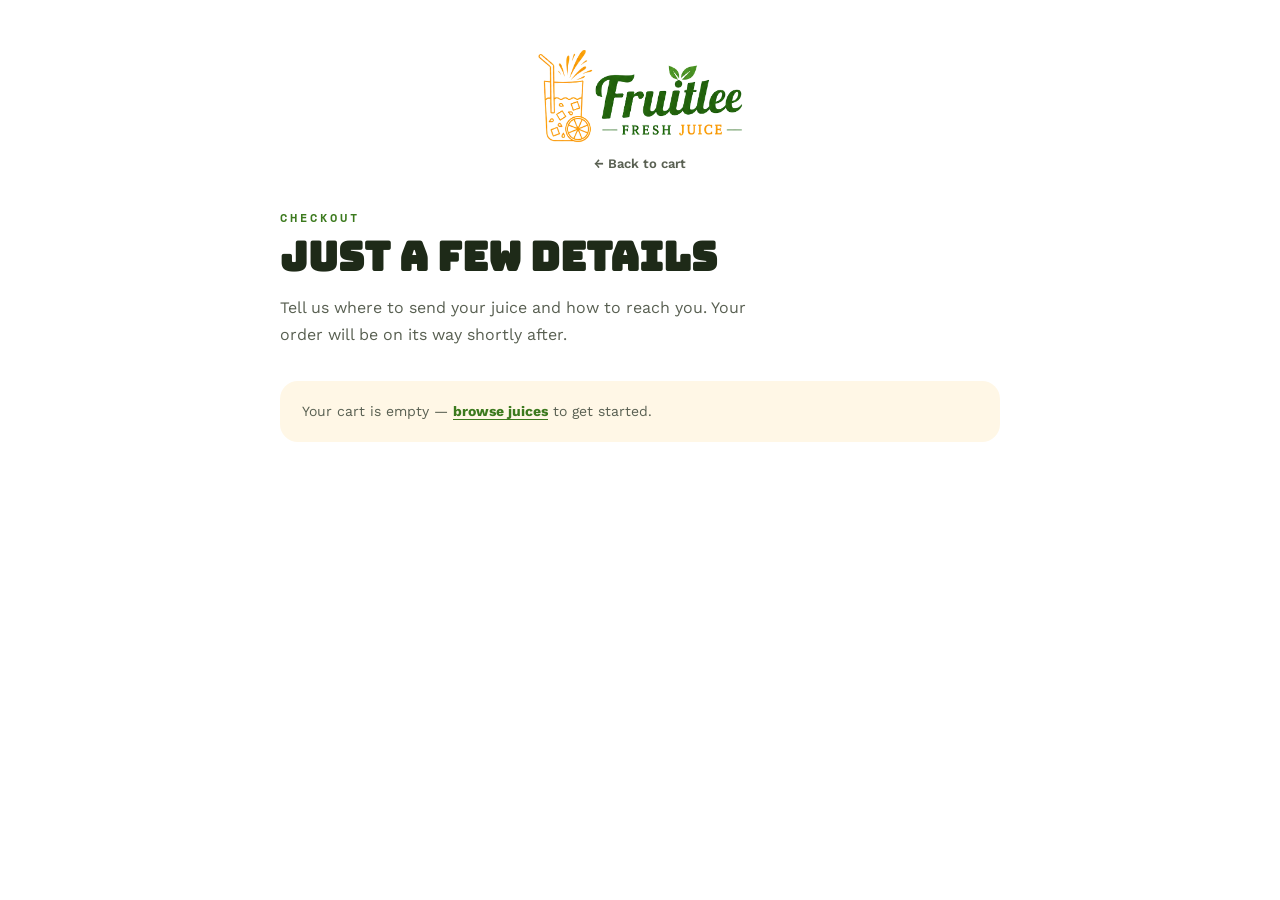
==== checkout.html @ f7d44819 "Additional Pages" ====
<!doctype html>
<html lang="en">
  <head>
    <meta charset="UTF-8" />
    <meta name="viewport" content="width=device-width, initial-scale=1.0" />
    <title>Checkout — Fruitlee Beverages LTD</title>
    <link rel="preconnect" href="https://fonts.googleapis.com" />
    <link rel="preconnect" href="https://fonts.gstatic.com" crossorigin />
    <link
      href="https://fonts.googleapis.com/css2?family=Bungee&family=Space+Mono:wght@400;700&family=Work+Sans:wght@400;500;600;700;800&display=swap"
      rel="stylesheet"
    />
    <link rel="stylesheet" href="css/styles.css" />
  </head>

  <body>
    <div class="checkpoint-topbar">
      <a href="index.html" aria-label="Fruitlee home">
        <img class="checkpoint-logo" src="IMAGES/fruitlee-logo.png" alt="Fruitlee" />
      </a>
      <a href="checkpoint.html" class="checkpoint-back-link">← Back to cart</a>
    </div>

    <main>
      <div class="checkpoint-wrap">
        <p class="eyebrow" style="color: var(--leaf)">Checkout</p>
        <h1>Just a few details</h1>
        <p class="checkpoint-note">
          Tell us where to send your juice and how to reach you. Your order
          will be on its way shortly after.
        </p>

        <div id="orderSummary" class="order-summary"></div>

        <form id="checkoutForm" class="checkout-form" novalidate>
          <div class="form-section">
            <h2 class="form-section-title">Your details</h2>

            <label class="form-field">
              <span>Full name</span>
              <input type="text" name="name" autocomplete="name" required />
            </label>

            <div class="form-row">
              <label class="form-field">
                <span>Phone number</span>
                <input type="tel" name="phone" autocomplete="tel" required />
              </label>
              <label class="form-field">
                <span>Email address</span>
                <input type="email" name="email" autocomplete="email" required />
              </label>
            </div>
          </div>

          <div class="form-section">
            <h2 class="form-section-title">Delivery details</h2>

            <label class="form-field">
              <span>Delivery address (Accra or Tema)</span>
              <input type="text" name="address" autocomplete="street-address" required />
            </label>

            <label class="form-field">
              <span>Landmark <em>(helps the driver find you)</em></span>
              <input type="text" name="landmark" placeholder="e.g. opposite Shell filling station" />
            </label>

            <label class="form-field">
              <span>Notes <em>(optional)</em></span>
              <textarea name="notes" rows="3" placeholder="e.g. call before arriving"></textarea>
            </label>
          </div>

          <div class="notice-card notice-delivery">
            <span class="notice-icon">🛵</span>
            <p>
              Your order will be delivered within <strong>5 hours</strong> of
              placing it. Delivery is handled through <strong>Yango</strong>,
              booked on your behalf — you'll be contacted with the driver's
              details.
            </p>
          </div>

          <div class="notice-card notice-payment">
            <span class="notice-icon">💵</span>
            <p>
              Payment is made <strong>on delivery</strong>, in two separate
              parts: the juice cost is paid to <strong>Fruitlee</strong>, and
              the delivery fee is paid directly to the <strong>Yango
              driver</strong>. Both can be paid by cash or Mobile Money.
            </p>
          </div>

          <p id="formError" class="form-error" role="alert" style="display: none">
            Please fill in all required fields before placing your order.
          </p>

          <button type="submit" class="btn checkout-submit-btn">Place Order</button>
        </form>
      </div>
    </main>

    <script>
      (() => {
        const CART_KEY = "fruitleeCart";
        const ORDERS_KEY = "fruitleeOrders";

        const readCart = () => {
          try {
            return JSON.parse(localStorage.getItem(CART_KEY)) || [];
          } catch {
            return [];
          }
        };

        const cart = readCart();
        const summaryEl = document.getElementById("orderSummary");

        if (cart.length === 0) {
          summaryEl.innerHTML = `
            <div class="order-summary-empty">
              Your cart is empty — <a href="index.html#juices">browse juices</a> to get started.
            </div>
          `;
          document.getElementById("checkoutForm").style.display = "none";
        } else {
          let subtotal = 0;
          const rows = cart
            .map((item) => {
              subtotal += item.price * item.qty;
              return `
                <div class="order-summary-row">
                  <span>${item.qty}× ${item.product} <em>(${item.size})</em></span>
                  <span>GH₵${item.price * item.qty}</span>
                </div>
              `;
            })
            .join("");

          summaryEl.innerHTML = `
            ${rows}
            <div class="order-summary-row order-summary-total">
              <span>Subtotal</span>
              <span>GH₵${subtotal}</span>
            </div>
            <a href="checkpoint.html" class="order-summary-edit">Edit cart</a>
          `;
        }

        const form = document.getElementById("checkoutForm");
        const formError = document.getElementById("formError");

        form?.addEventListener("submit", (event) => {
          event.preventDefault();

          const requiredFields = form.querySelectorAll("[required]");
          let allValid = true;

          requiredFields.forEach((field) => {
            if (!field.value.trim()) {
              allValid = false;
              field.classList.add("field-invalid");
            } else {
              field.classList.remove("field-invalid");
            }
          });

          if (!allValid) {
            formError.style.display = "block";
            return;
          }

          formError.style.display = "none";

          const formData = new FormData(form);
          const order = {
            id: Date.now(),
            createdAt: new Date().toISOString(),
            status: "pending",
            customer: {
              name: formData.get("name"),
              phone: formData.get("phone"),
              email: formData.get("email"),
            },
            delivery: {
              address: formData.get("address"),
              landmark: formData.get("landmark"),
              notes: formData.get("notes"),
            },
            items: cart,
            subtotal: cart.reduce((sum, item) => sum + item.price * item.qty, 0),
          };

          let orders = [];
          try {
            orders = JSON.parse(localStorage.getItem(ORDERS_KEY)) || [];
          } catch {
            orders = [];
          }
          orders.push(order);
          localStorage.setItem(ORDERS_KEY, JSON.stringify(orders));
          localStorage.setItem("fruitleeLastOrder", JSON.stringify(order));
          localStorage.removeItem(CART_KEY);

          window.location.href = "confirmation.html";
        });

        form?.querySelectorAll("[required]").forEach((field) => {
          field.addEventListener("input", () => {
            if (field.value.trim()) {
              field.classList.remove("field-invalid");
            }
          });
        });
      })();
    </script>
  </body>
</html>
---- css/styles.css ----
:root {
  --paper: #fff7e6;
  --ink: #1e2a18;
  --mango: #ff9e1b;
  --pineapple: #ffd23f;
  --watermelon: #ef4c48;
  --leaf: #3c7a1e;
  --cream: #fffdf7;
  --muted: #596052;
  --border: rgba(30, 42, 24, 0.1);
  --shadow: 0 18px 50px rgba(30, 42, 24, 0.1);
  --radius: 28px;
  --content-width: 1120px;
}

* {
  box-sizing: border-box;
  margin: 0;
  padding: 0;
}

html {
  scroll-behavior: smooth;
  scroll-padding-top: 90px;
}

body {
  min-width: 320px;
  font-family: "Work Sans", sans-serif;
  background: #fff;
  color: var(--ink);
  line-height: 1.5;
}

body,
button {
  -webkit-font-smoothing: antialiased;
}

img {
  max-width: 100%;
}

a {
  color: inherit;
  text-decoration: none;
}

button {
  font: inherit;
}

:focus-visible {
  outline: 3px solid var(--mango);
  outline-offset: 4px;
}

/* ---------- Header ---------- */

.site-header {
  position: sticky;
  top: 0;
  z-index: 50;
  background: rgba(255, 255, 255, 0.72);
  backdrop-filter: blur(20px) saturate(180%);
  -webkit-backdrop-filter: blur(20px) saturate(180%);
  border-bottom: 1px solid var(--border);
  box-shadow: 0 1px 20px rgba(30, 42, 24, 0.05);
  transition:
    background 0.3s ease,
    box-shadow 0.3s ease,
    opacity 0.25s ease;
}

.site-header.scrolled {
  background: rgba(255, 255, 255, 0.9);
  box-shadow: 0 6px 30px rgba(30, 42, 24, 0.1);
}

.nav {
  position: relative;
  display: flex;
  align-items: center;
  justify-content: space-between;
  width: min(100%, var(--content-width));
  min-height: 84px;
  margin: 0 auto;
  padding: 10px 24px;
}

.logo {
  display: flex;
  align-items: center;
  flex-shrink: 0;
}

.logo-img {
  display: block;
  width: auto;
  height: clamp(52px, 9vw, 80px);
}

.nav-links {
  display: flex;
  align-items: center;
  gap: 34px;
  font-size: 15px;
  font-weight: 600;
}

.nav-links a {
  position: relative;
  padding: 8px 0;
}

.nav-links a::after {
  content: "";
  position: absolute;
  right: 0;
  bottom: 2px;
  left: 0;
  width: 0;
  height: 3px;
  margin: auto;
  background: var(--mango);
  border-radius: 99px;
  transition: width 0.2s ease;
}

.nav-links a:hover::after,
.nav-links a.current::after {
  width: 100%;
}

.nav-links a.current::after {
  background: var(--leaf);
}

.nav-right {
  display: flex;
  align-items: center;
  gap: 16px;
}

/* ---------- Buttons ---------- */

.btn {
  display: inline-flex;
  align-items: center;
  justify-content: center;
  min-height: 46px;
  padding: 12px 24px;
  border: 0;
  border-radius: 999px;
  background: linear-gradient(135deg, var(--mango), var(--watermelon));
  color: #fff;
  font-family: "Space Mono", monospace;
  font-size: 12px;
  font-weight: 700;
  letter-spacing: 0.8px;
  text-transform: uppercase;
  box-shadow:
    0 5px 16px rgba(239, 76, 72, 0.28),
    inset 0 1px 0 rgba(255, 255, 255, 0.35);
  cursor: pointer;
  transition:
    transform 0.18s ease,
    box-shadow 0.18s ease,
    filter 0.18s ease;
}

.btn:hover {
  transform: translateY(-2px);
  box-shadow:
    0 9px 24px rgba(239, 76, 72, 0.35),
    inset 0 1px 0 rgba(255, 255, 255, 0.4);
  filter: brightness(1.04);
}

.btn:active {
  transform: translateY(0);
}

.btn:disabled {
  cursor: default;
  opacity: 0.75;
  transform: none;
}

/* ---------- Hamburger ---------- */

.hamburger {
  display: none;
  width: 42px;
  height: 42px;
  align-items: center;
  justify-content: center;
  flex-direction: column;
  gap: 5px;
  padding: 6px;
  border: 0;
  background: transparent;
  cursor: pointer;
}

.hamburger span {
  width: 25px;
  height: 3px;
  background: var(--ink);
  border-radius: 99px;
  transition:
    transform 0.25s ease,
    opacity 0.25s ease;
}

.hamburger.open span:nth-child(1) {
  transform: translateY(8px) rotate(45deg);
}

.hamburger.open span:nth-child(2) {
  opacity: 0;
}

.hamburger.open span:nth-child(3) {
  transform: translateY(-8px) rotate(-45deg);
}

/* ---------- Hero ---------- */

.hero {
  position: relative;
  min-height: 82vh;
  display: grid;
  place-items: center;
  overflow: hidden;
  text-align: center;

  background:
    linear-gradient(
      180deg,
      rgba(15, 20, 12, 0.25) 0%,
      rgba(15, 20, 12, 0.3) 45%,
      rgba(15, 20, 12, 0.32) 68%,
      rgba(15, 20, 12, 0.1) 100%
    ),
    url("../IMAGES/Hero-Header-Wall.jpg") center center / cover no-repeat;
}

.hero-inner {
  position: relative;
  z-index: 2;

  width: min(720px, 100%);
  padding: 120px 24px 90px;

  color: #fff;

  opacity: 1;
  transform: translateY(0);
}

.hero::after {
  content: "";
  position: absolute;
  inset: auto 0 0;
  height: 110px;
  background: linear-gradient(
    to bottom,
    transparent 0%,
    transparent 55%,
    #fff 100%
  );
  pointer-events: none;
}

.eyebrow {
  font-family: "Space Mono", monospace;
  font-size: 12px;
  font-weight: 700;
  letter-spacing: 3px;
  line-height: 1.4;
  text-transform: uppercase;
}

.hero .eyebrow {
  color: var(--pineapple);
  opacity: 0.95;
}

.hero h1 {
  margin-top: 16px;
  font-family: "Bungee", sans-serif;
  font-size: clamp(32px, 5vw, 52px);
  line-height: 1.15;
  text-wrap: balance;
}

.hero p:not(.eyebrow) {
  max-width: 660px;
  margin: 20px auto 0;
  font-size: 17px;
  line-height: 1.7;
  opacity: 0.94;
}

/* ---------- Products ---------- */

.products {
  overflow: hidden;
}

.product-section {
  display: grid;
  grid-template-columns: minmax(0, 1fr) minmax(0, 0.95fr);
  align-items: center;
  gap: clamp(48px, 7vw, 88px);
  width: min(calc(100% - 48px), var(--content-width));
  margin: 120px auto;
}

.product-section--reverse .image-container {
  order: 2;
}

.product-section--reverse .feature-text {
  order: 1;
}

.image-container {
  position: relative;
  width: 100%;
  aspect-ratio: 4 / 5;
  overflow: hidden;
  border-radius: var(--radius);
  background: var(--paper);
  box-shadow: var(--shadow);
}

.image-container img {
  display: block;
  width: 100%;
  height: 100%;
  object-fit: cover;
  object-position: center;
  transition: transform 0.5s ease;
}

.image-container:hover img {
  transform: scale(1.025);
}

.badge-coldpressed {
  position: absolute;
  top: 18px;
  right: 18px;
  z-index: 1;
  padding: 8px 14px;
  border: 1px solid rgba(255, 255, 255, 0.5);
  border-radius: 999px;
  background: rgba(255, 255, 255, 0.88);
  color: var(--ink);
  font-size: 11px;
  font-weight: 800;
  letter-spacing: 0.8px;
  box-shadow: 0 4px 14px rgba(0, 0, 0, 0.1);
}

.feature-text {
  width: min(100%, 500px);
}

.feature-text .eyebrow {
  margin-bottom: 10px;
  color: var(--leaf);
}

.feature-text h2 {
  font-family: "Bungee", sans-serif;
  font-size: clamp(30px, 4vw, 46px);
  line-height: 1.12;
  text-wrap: balance;
}

.feature-text .desc {
  max-width: 500px;
  margin-top: 20px;
  color: var(--muted);
  font-size: 16px;
  line-height: 1.75;
}

.feature-list {
  display: grid;
  gap: 10px;
  margin-top: 24px;
  list-style: none;
}

.feature-list li {
  position: relative;
  padding-left: 28px;
  font-size: 15px;
  font-weight: 500;
}

.feature-list li::before {
  content: "✓";
  position: absolute;
  top: 0;
  left: 0;
  color: var(--leaf);
  font-weight: 800;
}

.variant-selector {
  display: flex;
  gap: 10px;
  margin-top: 26px;
}

.size-btn {
  min-width: 82px;
  padding: 9px 16px;
  border: 2px solid #ddd;
  border-radius: 10px;
  background: #fff;
  color: var(--ink);
  font-weight: 700;
  cursor: pointer;
  transition:
    border-color 0.2s ease,
    color 0.2s ease,
    background 0.2s ease,
    transform 0.2s ease;
}

.size-btn:hover {
  transform: translateY(-1px);
  border-color: var(--mango);
}

.size-btn.active {
  border-color: var(--mango);
  background: #fff8ed;
  color: #d86f00;
}

.feature-price-row {
  display: flex;
  align-items: center;
  gap: 22px;
  margin-top: 28px;
}

.feature-price {
  font-family: "Space Mono", monospace;
  font-size: 25px;
  font-weight: 700;
  white-space: nowrap;
}

.feature-price span {
  margin-left: 3px;
  color: var(--muted);
  font-size: 12px;
  font-weight: 400;
}

/* ---------- Secondary sections ---------- */

.simple-section {
  width: min(calc(100% - 48px), 760px);
  margin: 150px auto;
  padding: 70px 40px;
  border-radius: var(--radius);
  background: var(--paper);
  text-align: center;
}

.simple-section h2 {
  margin-top: 12px;
  font-family: "Bungee", sans-serif;
  font-size: clamp(28px, 4vw, 40px);
  line-height: 1.15;
}

.simple-section p:not(.eyebrow) {
  max-width: 600px;
  margin: 16px auto 0;
  color: var(--muted);
  line-height: 1.7;
}

.simple-section .btn {
  margin-top: 24px;
}

.contact-actions {
  display: flex;
  flex-wrap: wrap;
  justify-content: center;
  gap: 16px;
  margin-top: 24px;
}

.contact-actions .btn {
  margin-top: 0;
}

.btn-whatsapp {
  background: linear-gradient(135deg, var(--leaf), #2a5a12);
  box-shadow:
    0 5px 16px rgba(60, 122, 30, 0.28),
    inset 0 1px 0 rgba(255, 255, 255, 0.35);
}

.btn-whatsapp:hover {
  box-shadow:
    0 9px 24px rgba(60, 122, 30, 0.35),
    inset 0 1px 0 rgba(255, 255, 255, 0.4);
}

/* ---------- Call Us popup ---------- */

.call-modal-overlay {
  position: fixed;
  inset: 0;
  z-index: 200;
  display: none;
  align-items: center;
  justify-content: center;
  padding: 24px;
  background: rgba(30, 42, 24, 0.55);
}

.call-modal-overlay.open {
  display: flex;
}

.call-modal {
  position: relative;
  width: min(100%, 380px);
  padding: 40px 32px 32px;
  border-radius: 24px;
  background: var(--cream);
  text-align: center;
  box-shadow: var(--shadow);
}

.call-modal-close {
  position: absolute;
  top: 14px;
  right: 14px;
  width: 32px;
  height: 32px;
  border: 0;
  border-radius: 999px;
  background: var(--paper);
  color: var(--ink);
  font-size: 18px;
  line-height: 1;
  cursor: pointer;
}

.call-modal-icon {
  display: inline-flex;
  align-items: center;
  justify-content: center;
  width: 56px;
  height: 56px;
  margin-bottom: 14px;
  border-radius: 999px;
  background: var(--paper);
  font-size: 24px;
}

.call-modal h3 {
  font-family: "Bungee", sans-serif;
  font-size: 20px;
}

.call-modal-number {
  margin-top: 14px;
  font-family: "Space Mono", monospace;
  font-size: 22px;
  font-weight: 700;
  letter-spacing: 0.5px;
}

.call-modal-actions {
  display: flex;
  flex-wrap: wrap;
  justify-content: center;
  gap: 12px;
  margin-top: 24px;
}

.btn-secondary {
  display: inline-flex;
  align-items: center;
  justify-content: center;
  min-height: 46px;
  padding: 12px 24px;
  border: 2px solid var(--border);
  border-radius: 999px;
  background: transparent;
  color: var(--ink);
  font-family: "Space Mono", monospace;
  font-size: 12px;
  font-weight: 700;
  letter-spacing: 0.8px;
  text-transform: uppercase;
  cursor: pointer;
  transition:
    border-color 0.2s ease,
    transform 0.2s ease;
}

.btn-secondary:hover {
  border-color: var(--mango);
  transform: translateY(-2px);
}

/* ---------- Floating cart / checkpoint button ---------- */

.cart-float-btn {
  position: fixed;
  right: 24px;
  bottom: 24px;
  z-index: 70;
  display: none;
  align-items: center;
  gap: 10px;
  padding: 14px 22px;
  border-radius: 999px;
  background: linear-gradient(135deg, var(--leaf), #2a5a12);
  color: #fff;
  font-family: "Space Mono", monospace;
  font-size: 12px;
  font-weight: 700;
  letter-spacing: 0.6px;
  text-transform: uppercase;
  box-shadow:
    0 10px 28px rgba(30, 42, 24, 0.35),
    inset 0 1px 0 rgba(255, 255, 255, 0.25);
  transition:
    transform 0.18s ease,
    box-shadow 0.18s ease;
}

.cart-float-btn.visible {
  display: inline-flex;
}

.cart-float-btn:hover {
  transform: translateY(-2px);
  box-shadow: 0 14px 34px rgba(30, 42, 24, 0.4);
}

.cart-float-count {
  display: inline-flex;
  align-items: center;
  justify-content: center;
  min-width: 22px;
  height: 22px;
  padding: 0 6px;
  border-radius: 999px;
  background: #fff;
  color: var(--leaf);
  font-size: 12px;
  font-weight: 800;
}

/* ---------- Order summary strip (checkout + confirmation) ---------- */

.order-summary {
  margin-top: 32px;
  padding: 20px 22px;
  border-radius: 18px;
  background: var(--paper);
}

.order-summary-row {
  display: flex;
  align-items: center;
  justify-content: space-between;
  gap: 12px;
  padding: 8px 0;
  font-size: 14px;
}

.order-summary-row em {
  color: var(--muted);
  font-style: normal;
}

.order-summary-total {
  margin-top: 6px;
  padding-top: 14px;
  border-top: 1px solid var(--border);
  font-family: "Space Mono", monospace;
  font-weight: 700;
  font-size: 17px;
}

.order-summary-edit {
  display: inline-block;
  margin-top: 12px;
  color: var(--leaf);
  font-size: 13px;
  font-weight: 700;
}

.order-summary-empty {
  color: var(--muted);
  font-size: 14px;
}

.order-summary-empty a {
  color: var(--leaf);
  font-weight: 700;
  text-decoration: underline;
  text-underline-offset: 3px;
}

/* ---------- Checkout form ---------- */

.checkout-form {
  margin-top: 32px;
}

.form-section {
  margin-bottom: 32px;
}

.form-section-title {
  margin-bottom: 18px;
  font-family: "Bungee", sans-serif;
  font-size: 16px;
}

.form-row {
  display: grid;
  grid-template-columns: 1fr 1fr;
  gap: 20px;
}

.form-field {
  display: block;
  margin-bottom: 18px;
}

.form-field span {
  display: block;
  margin-bottom: 8px;
  font-size: 14px;
  font-weight: 600;
}

.form-field span em {
  color: var(--muted);
  font-style: normal;
  font-weight: 400;
}

.form-field input,
.form-field textarea {
  width: 100%;
  padding: 13px 16px;
  border: 2px solid #ddd;
  border-radius: 12px;
  background: #fff;
  color: var(--ink);
  font-family: "Work Sans", sans-serif;
  font-size: 15px;
  transition: border-color 0.2s ease;
}

.form-field input:focus,
.form-field textarea:focus {
  outline: none;
  border-color: var(--mango);
}

.form-field textarea {
  resize: vertical;
}

.field-invalid {
  border-color: var(--watermelon) !important;
}

.form-error {
  margin: 4px 0 20px;
  color: var(--watermelon);
  font-size: 14px;
  font-weight: 600;
}

.notice-card {
  display: flex;
  gap: 14px;
  align-items: flex-start;
  padding: 18px 20px;
  border-radius: 16px;
  margin-bottom: 18px;
}

.notice-card p {
  color: var(--muted);
  font-size: 14px;
  line-height: 1.65;
}

.notice-card strong {
  color: var(--ink);
}

.notice-icon {
  flex-shrink: 0;
  font-size: 20px;
  line-height: 1;
}

.notice-delivery {
  background: rgba(60, 122, 30, 0.08);
}

.notice-payment {
  background: rgba(255, 158, 27, 0.1);
}

.checkout-submit-btn {
  width: 100%;
  margin-top: 8px;
}

@media (max-width: 600px) {
  .form-row {
    grid-template-columns: 1fr;
  }
}

/* ---------- Confirmation page ---------- */

.confirmation-wrap {
  text-align: center;
}

.confirmation-icon {
  display: inline-flex;
  align-items: center;
  justify-content: center;
  width: 56px;
  height: 56px;
  margin-bottom: 18px;
  border-radius: 999px;
  background: var(--leaf);
  color: #fff;
  font-size: 26px;
  font-weight: 800;
}

.confirmation-wrap .order-summary,
.confirmation-wrap .notice-card {
  text-align: left;
}

.confirmation-wrap .checkpoint-actions {
  justify-content: center;
}

/* ---------- Checkpoint page ---------- */

.checkpoint-topbar {
  display: flex;
  flex-direction: column;
  align-items: center;
  gap: 10px;
  padding: 48px 24px 36px;
  text-align: center;
}

.checkpoint-logo {
  display: block;
  width: auto;
  height: clamp(64px, 9vw, 96px);
}

.checkpoint-back-link {
  color: var(--muted);
  font-size: 13px;
  font-weight: 600;
}

.checkpoint-back-link:hover {
  color: var(--ink);
}

.checkpoint-wrap {
  width: min(calc(100% - 48px), 720px);
  margin: 0 auto 100px;
}

.checkpoint-wrap h1 {
  margin-top: 8px;
  font-family: "Bungee", sans-serif;
  font-size: clamp(28px, 4vw, 40px);
  line-height: 1.15;
}

.checkpoint-note {
  max-width: 480px;
  margin-top: 14px;
  color: var(--muted);
  line-height: 1.7;
}

.checkpoint-list {
  display: grid;
  gap: 14px;
  margin-top: 36px;
}

.checkpoint-item {
  position: relative;
  display: grid;
  grid-template-columns: 64px minmax(0, 1fr) auto auto;
  align-items: center;
  gap: 18px;
  padding: 16px 20px 16px 16px;
  border: 1px solid var(--border);
  border-radius: 20px;
  background: var(--cream);
  transition:
    border-color 0.2s ease,
    box-shadow 0.2s ease;
}

.checkpoint-item:hover {
  border-color: rgba(255, 158, 27, 0.35);
  box-shadow: 0 10px 24px rgba(30, 42, 24, 0.06);
}

.checkpoint-item-media {
  position: relative;
  display: flex;
  align-items: center;
  justify-content: center;
  width: 64px;
  height: 64px;
  border-radius: 14px;
  overflow: hidden;
  background: var(--paper);
}

.checkpoint-item-media:has(img) .checkpoint-item-emoji {
  position: absolute;
  right: -4px;
  bottom: -4px;
}

.checkpoint-item-media:not(:has(img)) .checkpoint-item-emoji {
  width: 32px;
  height: 32px;
  font-size: 18px;
  background: transparent;
  box-shadow: none;
}

.checkpoint-item-media img {
  display: block;
  width: 100%;
  height: 100%;
  object-fit: cover;
}

.checkpoint-item-emoji {
  display: inline-flex;
  align-items: center;
  justify-content: center;
  width: 24px;
  height: 24px;
  border-radius: 999px;
  background: #fff;
  font-size: 13px;
  box-shadow: 0 2px 8px rgba(0, 0, 0, 0.15);
}

.checkpoint-item-info {
  min-width: 0;
  display: flex;
  flex-wrap: wrap;
  align-items: center;
  gap: 8px 10px;
}

.checkpoint-item-info strong {
  width: 100%;
  font-size: 16px;
  font-weight: 700;
}

.checkpoint-size-chip {
  padding: 3px 10px;
  border-radius: 999px;
  background: var(--paper);
  color: #d86f00;
  font-size: 12px;
  font-weight: 700;
}

.checkpoint-unit-price {
  color: var(--muted);
  font-size: 13px;
}

.checkpoint-qty {
  display: flex;
  align-items: center;
  gap: 4px;
  padding: 4px;
  border: 2px solid #eee;
  border-radius: 999px;
}

.qty-btn {
  display: inline-flex;
  align-items: center;
  justify-content: center;
  width: 28px;
  height: 28px;
  border: 0;
  border-radius: 999px;
  background: transparent;
  color: var(--ink);
  font-family: "Space Mono", monospace;
  font-size: 16px;
  font-weight: 700;
  cursor: pointer;
  transition:
    background 0.2s ease,
    color 0.2s ease;
}

.qty-btn:hover {
  background: var(--paper);
  color: #d86f00;
}

.qty-value {
  min-width: 22px;
  font-family: "Space Mono", monospace;
  font-weight: 700;
  text-align: center;
}

.checkpoint-item-price {
  min-width: 68px;
  font-family: "Space Mono", monospace;
  font-weight: 700;
  text-align: right;
  white-space: nowrap;
}

.remove-item-btn {
  position: absolute;
  top: 10px;
  right: 10px;
  display: inline-flex;
  align-items: center;
  justify-content: center;
  width: 22px;
  height: 22px;
  border: 0;
  border-radius: 999px;
  background: transparent;
  color: var(--muted);
  font-size: 16px;
  line-height: 1;
  cursor: pointer;
  transition:
    background 0.2s ease,
    color 0.2s ease;
}

.remove-item-btn:hover {
  background: rgba(239, 76, 72, 0.1);
  color: var(--watermelon);
}

.checkpoint-empty {
  margin-top: 36px;
  padding: 64px 40px;
  border-radius: 20px;
  background: var(--paper);
  text-align: center;
}

.checkpoint-empty-icon {
  display: inline-flex;
  align-items: center;
  justify-content: center;
  width: 64px;
  height: 64px;
  margin-bottom: 18px;
  border-radius: 999px;
  background: #fff;
  font-size: 28px;
}

.checkpoint-empty p {
  font-size: 17px;
  font-weight: 600;
}

.checkpoint-empty-sub {
  margin-top: 6px;
  color: var(--muted);
  font-size: 14px;
  font-weight: 400 !important;
}

.checkpoint-empty .btn {
  margin-top: 22px;
}

.checkpoint-summary {
  margin-top: 28px;
  padding: 22px 24px;
  border-top: 3px solid var(--leaf);
  border-radius: 4px 4px 18px 18px;
  background: var(--paper);
}

.checkpoint-summary-row {
  display: flex;
  align-items: center;
  justify-content: space-between;
  font-family: "Space Mono", monospace;
  font-weight: 700;
  font-size: 22px;
}

.checkpoint-summary-note {
  margin-top: 8px;
  color: var(--muted);
  font-size: 13px;
}

.checkpoint-actions {
  margin-top: 24px;
  display: flex;
  flex-wrap: wrap;
  gap: 16px;
  align-items: center;
}

.checkpoint-actions .btn-secondary {
  display: inline-flex;
  align-items: center;
  justify-content: center;
  min-height: 46px;
  padding: 12px 24px;
  border: 2px solid var(--border);
  border-radius: 999px;
  background: transparent;
  color: var(--ink);
  font-family: "Space Mono", monospace;
  font-size: 12px;
  font-weight: 700;
  letter-spacing: 0.8px;
  text-transform: uppercase;
  cursor: pointer;
  transition:
    border-color 0.2s ease,
    transform 0.2s ease;
}

.checkpoint-actions .btn-secondary:hover {
  border-color: var(--mango);
  transform: translateY(-2px);
}

@media (max-width: 600px) {
  .checkpoint-item {
    grid-template-columns: 52px minmax(0, 1fr);
    grid-template-areas:
      "media info"
      "media qty"
      "media price";
    row-gap: 8px;
  }

  .checkpoint-item-media {
    grid-area: media;
    width: 52px;
    height: 52px;
    align-self: start;
  }

  .checkpoint-item-info {
    grid-area: info;
  }

  .checkpoint-qty {
    grid-area: qty;
    justify-self: start;
  }

  .checkpoint-item-price {
    grid-area: price;
    text-align: left;
  }
}

/* ---------- Intro animation ---------- */

.welcome-overlay {
  position: fixed;
  inset: 0;
  z-index: 9999;
  display: grid;
  place-items: center;
  background: var(--paper);
  animation: welcomeOverlayOut 0.9s ease 2.4s forwards;
}

html.no-welcome .welcome-overlay {
  display: none;
  animation: none;
}

.welcome-logo-wrap img {
  display: block;
  width: auto;
  height: 110px;
  opacity: 0;
  transform: scale(0.86);
  animation: welcomeLogoIn 1.3s cubic-bezier(0.22, 0.8, 0.25, 1) forwards;
}

@keyframes welcomeLogoIn {
  to {
    opacity: 1;
    transform: scale(1);
  }
}

@keyframes welcomeOverlayOut {
  to {
    opacity: 0;
    visibility: hidden;
  }
}

/* ---------- Responsive ---------- */

@media (max-width: 820px) {
  .site-header,
  .site-header.scrolled {
    position: fixed;
    inset: 0 0 auto;
    background: transparent;
    backdrop-filter: none;
    -webkit-backdrop-filter: none;
    border-bottom: 0;
    box-shadow: none;
  }

  .nav {
    min-height: 88px;
    justify-content: flex-end;
    padding: 10px 20px;
  }

  .logo {
    position: absolute;
    top: 50%;
    left: 50%;
    max-width: calc(100% - 130px);
    transform: translate(-50%, -50%);
  }

  .logo-img {
    max-width: 100%;
    height: 84px;
  }

  .nav-links {
    position: absolute;
    top: 100%;
    right: 0;
    left: 0;
    display: none;
    flex-direction: column;
    align-items: flex-start;
    gap: 4px;
    padding: 18px 24px 24px;
    background: rgba(255, 255, 255, 0.94);
    backdrop-filter: blur(18px) saturate(180%);
    -webkit-backdrop-filter: blur(18px) saturate(180%);
    border-bottom: 1px solid var(--border);
    box-shadow: 0 12px 30px rgba(30, 42, 24, 0.1);
  }

  .nav-links.open {
    display: flex;
  }

  .nav-links a {
    width: 100%;
    padding: 10px 0;
  }

  .nav-links a::after {
    right: auto;
    left: 0;
    margin: 0;
  }

  .hamburger {
    display: flex;
  }

  .hamburger span {
    background: #fff;
    box-shadow: 0 1px 3px rgba(0, 0, 0, 0.35);
  }

  .hamburger.open span,
  .site-header.scrolled .hamburger span {
    background: var(--ink);
    box-shadow: none;
  }

  .nav-right > .btn {
    display: none;
  }

  .hero {
    min-height: 600px;
    background-size: cover;
    background-position: 80% center;
  }

  .hero-inner {
    padding: 150px 24px 90px;
  }

  .product-section,
  .product-section--reverse {
    grid-template-columns: 1fr;
    gap: 34px;
    width: min(calc(100% - 40px), 620px);
    margin: 130px auto;
    text-align: center;
  }

  .product-section--reverse .image-container,
  .product-section--reverse .feature-text {
    order: initial;
  }

  .feature-text {
    width: 100%;
    margin: 0 auto;
  }

  .feature-text .desc {
    margin-right: auto;
    margin-left: auto;
  }

  .feature-list {
    width: fit-content;
    margin-right: auto;
    margin-left: auto;
    text-align: left;
  }

  .variant-selector,
  .feature-price-row {
    justify-content: center;
  }

  .simple-section {
    width: min(calc(100% - 40px), 620px);
    margin: 100px auto;
  }

  .cart-float-btn {
    right: 50%;
    bottom: 20px;
    transform: translateX(50%);
    padding: 12px 18px;
  }

  .cart-float-btn:hover {
    transform: translateX(50%) translateY(-2px);
  }
}

@media (max-width: 480px) {
  .nav {
    min-height: 80px;
    padding: 8px 14px;
  }

  .logo {
    max-width: calc(100% - 100px);
  }

  .logo-img {
    height: 70px;
  }

  .hero {
    min-height: 560px;
  }

  .hero-inner {
    padding: 130px 20px 80px;
  }

  .hero h1 {
    font-size: 30px;
  }

  .hero p:not(.eyebrow) {
    font-size: 16px;
  }

  .product-section,
  .product-section--reverse {
    width: min(calc(100% - 32px), 620px);
    margin: 100px auto;
  }

  .image-container {
    border-radius: 22px;
  }

  .badge-coldpressed {
    top: 12px;
    right: 12px;
    padding: 7px 10px;
    font-size: 10px;
  }

  .feature-text h2 {
    font-size: 30px;
  }

  .feature-price-row {
    flex-wrap: wrap;
  }

  .simple-section {
    width: calc(100% - 32px);
    margin: 80px auto;
    padding: 50px 24px;
  }

  .welcome-logo-wrap img {
    height: 84px;
  }

  .cart-float-btn {
    padding: 12px 18px;
  }
}

/* Respect users who prefer reduced motion. */
@media (prefers-reduced-motion: reduce) {
  html {
    scroll-behavior: auto;
  }

  .welcome-overlay {
    display: none;
  }

  .hero-inner {
    animation: none;
    opacity: 1;
    transform: none;
  }

  .image-container img,
  .btn,
  .size-btn {
    transition: none;
  }
}
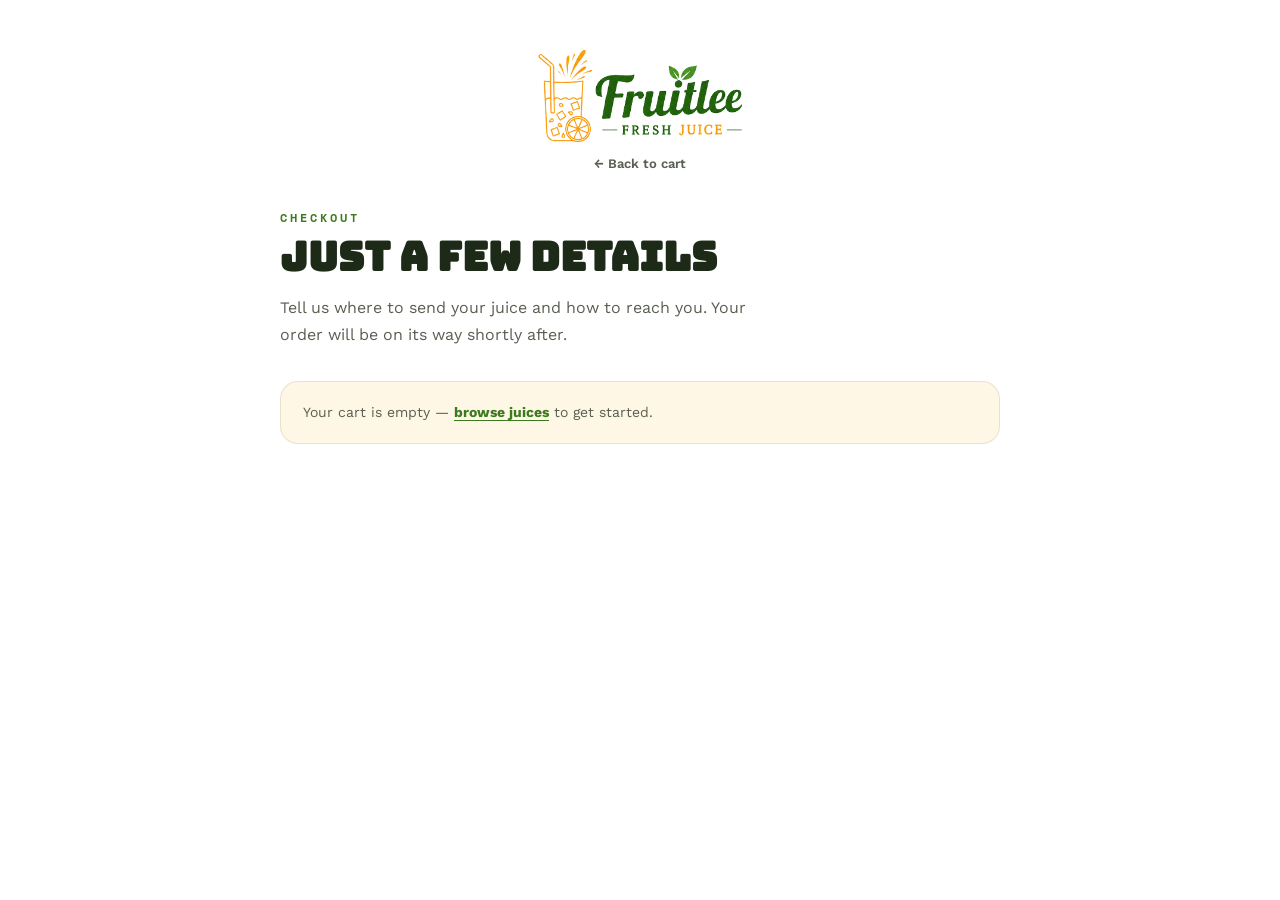
==== commit b6b5def2: "Updated UI" ====
--- a/checkout.html
+++ b/checkout.html
@@ -73,7 +73,16 @@
           </div>
 
           <div class="notice-card notice-delivery">
-            <span class="notice-icon">🛵</span>
+            <span class="notice-icon">
+              <svg viewBox="0 0 24 24" fill="none" stroke="currentColor" stroke-width="1.8" stroke-linecap="round" stroke-linejoin="round" aria-hidden="true">
+                <circle cx="6" cy="18" r="2.2" />
+                <circle cx="18" cy="18" r="2.2" />
+                <path d="M8 18h6.5" />
+                <path d="M8 18l1.5-6h4l2 4h2.5" />
+                <path d="M9.5 12h4" />
+                <path d="M15.5 8.5h2.5" />
+              </svg>
+            </span>
             <p>
               Your order will be delivered within <strong>5 hours</strong> of
               placing it. Delivery is handled through <strong>Yango</strong>,
@@ -82,14 +91,46 @@
             </p>
           </div>
 
-          <div class="notice-card notice-payment">
-            <span class="notice-icon">💵</span>
-            <p>
-              Payment is made <strong>on delivery</strong>, in two separate
-              parts: the juice cost is paid to <strong>Fruitlee</strong>, and
-              the delivery fee is paid directly to the <strong>Yango
-              driver</strong>. Both can be paid by cash or Mobile Money.
-            </p>
+          <div class="form-section">
+            <h2 class="form-section-title">Payment method</h2>
+
+            <div class="payment-toggle" role="group" aria-label="Payment method">
+              <button
+                type="button"
+                class="payment-option active"
+                data-method="delivery"
+                aria-pressed="true"
+              >
+                Pay on Delivery
+              </button>
+              <button
+                type="button"
+                class="payment-option"
+                data-method="momo"
+                aria-pressed="false"
+              >
+                Pay with MoMo
+              </button>
+            </div>
+
+            <input type="hidden" name="paymentMethod" id="paymentMethodInput" value="delivery" />
+
+            <div class="notice-card notice-payment" id="paymentNotice">
+              <span class="notice-icon" id="paymentNoticeIcon">
+                <svg viewBox="0 0 24 24" fill="none" stroke="currentColor" stroke-width="1.8" stroke-linecap="round" stroke-linejoin="round" aria-hidden="true">
+                  <rect x="3" y="6" width="18" height="12" rx="2" />
+                  <circle cx="12" cy="12" r="2.5" />
+                  <path d="M6.5 9v.01" />
+                  <path d="M17.5 15v.01" />
+                </svg>
+              </span>
+              <p id="paymentNoticeText">
+                Payment is made <strong>on delivery</strong>, in two separate
+                parts: the juice cost is paid to <strong>Fruitlee</strong>, and
+                the delivery fee is paid directly to the <strong>Yango
+                driver</strong>. Both can be paid by cash or Mobile Money.
+              </p>
+            </div>
           </div>
 
           <p id="formError" class="form-error" role="alert" style="display: none">
@@ -151,6 +192,47 @@
         const form = document.getElementById("checkoutForm");
         const formError = document.getElementById("formError");
 
+        // ---- Payment method toggle ----
+        const paymentOptions = document.querySelectorAll(".payment-option");
+        const paymentMethodInput = document.getElementById("paymentMethodInput");
+        const paymentNoticeIcon = document.getElementById("paymentNoticeIcon");
+        const paymentNoticeText = document.getElementById("paymentNoticeText");
+
+        const cashIcon = `<svg viewBox="0 0 24 24" fill="none" stroke="currentColor" stroke-width="1.8" stroke-linecap="round" stroke-linejoin="round" aria-hidden="true"><rect x="3" y="6" width="18" height="12" rx="2" /><circle cx="12" cy="12" r="2.5" /><path d="M6.5 9v.01" /><path d="M17.5 15v.01" /></svg>`;
+        const momoIcon = `<svg viewBox="0 0 24 24" fill="none" stroke="currentColor" stroke-width="1.8" stroke-linecap="round" stroke-linejoin="round" aria-hidden="true"><rect x="7" y="2.5" width="10" height="19" rx="2" /><path d="M10.5 18.5h3" /></svg>`;
+
+        const paymentCopy = {
+          delivery: {
+            icon: cashIcon,
+            text: `Payment is made <strong>on delivery</strong>, in two separate
+              parts: the juice cost is paid to <strong>Fruitlee</strong>, and
+              the delivery fee is paid directly to the <strong>Yango
+              driver</strong>. Both can be paid by cash or Mobile Money.`,
+          },
+          momo: {
+            icon: momoIcon,
+            text: `You'll pay the juice cost by <strong>Mobile Money</strong>
+              right after placing your order. The Yango delivery fee is still
+              paid to the <strong>driver</strong> on arrival.`,
+          },
+        };
+
+        paymentOptions.forEach((btn) => {
+          btn.addEventListener("click", () => {
+            paymentOptions.forEach((b) => {
+              b.classList.remove("active");
+              b.setAttribute("aria-pressed", "false");
+            });
+            btn.classList.add("active");
+            btn.setAttribute("aria-pressed", "true");
+
+            const method = btn.dataset.method;
+            paymentMethodInput.value = method;
+            paymentNoticeIcon.innerHTML = paymentCopy[method].icon;
+            paymentNoticeText.innerHTML = paymentCopy[method].text;
+          });
+        });
+
         form?.addEventListener("submit", (event) => {
           event.preventDefault();
 
@@ -174,10 +256,13 @@
           formError.style.display = "none";
 
           const formData = new FormData(form);
+          const paymentMethod = formData.get("paymentMethod") || "delivery";
+
           const order = {
             id: Date.now(),
             createdAt: new Date().toISOString(),
             status: "pending",
+            paymentMethod,
             customer: {
               name: formData.get("name"),
               phone: formData.get("phone"),
@@ -203,7 +288,16 @@
           localStorage.setItem("fruitleeLastOrder", JSON.stringify(order));
           localStorage.removeItem(CART_KEY);
 
-          window.location.href = "confirmation.html";
+          if (paymentMethod === "momo") {
+            // TODO: Once Paystack is set up, this is where we initialize the
+            // charge (e.g. PaystackPop.setup({...}).openIframe()) instead of
+            // redirecting straight to confirmation. The order above should
+            // only be marked "paid" once Paystack's webhook/callback confirms
+            // the payment succeeded — for now it's saved as "pending".
+            window.location.href = "confirmation.html";
+          } else {
+            window.location.href = "confirmation.html";
+          }
         });
 
         form?.querySelectorAll("[required]").forEach((field) => {
--- a/css/styles.css
+++ b/css/styles.css
@@ -21,7 +21,6 @@
 
 html {
   scroll-behavior: smooth;
-  scroll-padding-top: 90px;
 }
 
 body {
@@ -58,22 +57,12 @@
 /* ---------- Header ---------- */
 
 .site-header {
-  position: sticky;
-  top: 0;
+  position: relative;
   z-index: 50;
-  background: rgba(255, 255, 255, 0.72);
+  background: rgba(255, 255, 255, 0.9);
   backdrop-filter: blur(20px) saturate(180%);
   -webkit-backdrop-filter: blur(20px) saturate(180%);
   border-bottom: 1px solid var(--border);
-  box-shadow: 0 1px 20px rgba(30, 42, 24, 0.05);
-  transition:
-    background 0.3s ease,
-    box-shadow 0.3s ease,
-    opacity 0.25s ease;
-}
-
-.site-header.scrolled {
-  background: rgba(255, 255, 255, 0.9);
   box-shadow: 0 6px 30px rgba(30, 42, 24, 0.1);
 }
 
@@ -178,7 +167,11 @@
 }
 
 .btn:active {
-  transform: translateY(0);
+  transform: scale(0.96);
+  box-shadow:
+    0 2px 8px rgba(239, 76, 72, 0.28),
+    inset 0 1px 0 rgba(255, 255, 255, 0.3);
+  filter: brightness(0.98);
 }
 
 .btn:disabled {
@@ -354,6 +347,9 @@
   top: 18px;
   right: 18px;
   z-index: 1;
+  display: inline-flex;
+  align-items: center;
+  gap: 6px;
   padding: 8px 14px;
   border: 1px solid rgba(255, 255, 255, 0.5);
   border-radius: 999px;
@@ -365,6 +361,13 @@
   box-shadow: 0 4px 14px rgba(0, 0, 0, 0.1);
 }
 
+.badge-coldpressed svg {
+  width: 14px;
+  height: 14px;
+  flex-shrink: 0;
+  color: var(--mango);
+}
+
 .feature-text {
   width: min(100%, 500px);
 }
@@ -419,7 +422,11 @@
 }
 
 .size-btn {
+  display: inline-flex;
+  align-items: center;
+  justify-content: center;
   min-width: 82px;
+  min-height: 44px;
   padding: 9px 16px;
   border: 2px solid #ddd;
   border-radius: 10px;
@@ -439,6 +446,10 @@
   border-color: var(--mango);
 }
 
+.size-btn:active {
+  transform: scale(0.95);
+}
+
 .size-btn.active {
   border-color: var(--mango);
   background: #fff8ed;
@@ -464,6 +475,73 @@
   color: var(--muted);
   font-size: 12px;
   font-weight: 400;
+}
+
+/* ---------- Welcome card carousel (glassmorphism) ---------- */
+
+.welcome-carousel-wrap {
+  position: relative;
+  z-index: 5;
+  width: min(calc(100% - 48px), 640px);
+  margin: -150px auto 90px;
+}
+
+.welcome-carousel-viewport {
+  overflow: hidden;
+  border-radius: var(--radius);
+  box-shadow: 0 24px 60px rgba(30, 42, 24, 0.2);
+}
+
+.welcome-track {
+  display: flex;
+  transition: transform 0.6s ease;
+}
+
+.welcome-card {
+  flex: 0 0 100%;
+  box-sizing: border-box;
+  padding: 44px 40px;
+  background: rgba(255, 255, 255, 0.55);
+  backdrop-filter: blur(20px) saturate(180%);
+  -webkit-backdrop-filter: blur(20px) saturate(180%);
+  border: 1px solid rgba(255, 255, 255, 0.45);
+  text-align: center;
+}
+
+.welcome-card-icon {
+  display: inline-flex;
+  align-items: center;
+  justify-content: center;
+  width: 60px;
+  height: 60px;
+  margin-bottom: 16px;
+  border-radius: 999px;
+  background: var(--mango);
+}
+
+.welcome-card-icon svg {
+  width: 28px;
+  height: 28px;
+  color: #fff;
+}
+
+.welcome-card h2 {
+  font-family: "Bungee", sans-serif;
+  font-size: clamp(22px, 3vw, 30px);
+  line-height: 1.2;
+  text-wrap: balance;
+}
+
+.welcome-card p {
+  max-width: 440px;
+  margin: 14px auto 0;
+  color: var(--ink);
+  opacity: 0.82;
+  line-height: 1.7;
+}
+
+.welcome-card .btn {
+  margin-top: 22px;
 }
 
 /* ---------- Secondary sections ---------- */
@@ -560,6 +638,17 @@
   font-size: 18px;
   line-height: 1;
   cursor: pointer;
+  transition:
+    background 0.2s ease,
+    transform 0.15s ease;
+}
+
+.call-modal-close:hover {
+  background: #ffe9c9;
+}
+
+.call-modal-close:active {
+  transform: scale(0.88);
 }
 
 .call-modal-icon {
@@ -570,8 +659,13 @@
   height: 56px;
   margin-bottom: 14px;
   border-radius: 999px;
-  background: var(--paper);
-  font-size: 24px;
+  background: var(--mango);
+}
+
+.call-modal-icon svg {
+  width: 24px;
+  height: 24px;
+  color: #fff;
 }
 
 .call-modal h3 {
@@ -619,6 +713,10 @@
 .btn-secondary:hover {
   border-color: var(--mango);
   transform: translateY(-2px);
+}
+
+.btn-secondary:active {
+  transform: scale(0.96);
 }
 
 /* ---------- Floating cart / checkpoint button ---------- */
@@ -657,6 +755,10 @@
   box-shadow: 0 14px 34px rgba(30, 42, 24, 0.4);
 }
 
+.cart-float-btn:active {
+  transform: scale(0.95);
+}
+
 .cart-float-count {
   display: inline-flex;
   align-items: center;
@@ -671,12 +773,54 @@
   font-weight: 800;
 }
 
+.back-to-top-btn {
+  position: fixed;
+  left: 24px;
+  bottom: 24px;
+  z-index: 70;
+  display: none;
+  align-items: center;
+  justify-content: center;
+  width: 48px;
+  height: 48px;
+  border: 0;
+  border-radius: 999px;
+  background: var(--mango);
+  color: #fff;
+  box-shadow:
+    0 10px 28px rgba(30, 42, 24, 0.25),
+    inset 0 1px 0 rgba(255, 255, 255, 0.25);
+  cursor: pointer;
+  transition:
+    transform 0.18s ease,
+    box-shadow 0.18s ease;
+}
+
+.back-to-top-btn.visible {
+  display: inline-flex;
+}
+
+.back-to-top-btn svg {
+  width: 20px;
+  height: 20px;
+}
+
+.back-to-top-btn:hover {
+  transform: translateY(-2px);
+  box-shadow: 0 14px 34px rgba(30, 42, 24, 0.3);
+}
+
+.back-to-top-btn:active {
+  transform: scale(0.9);
+}
+
 /* ---------- Order summary strip (checkout + confirmation) ---------- */
 
 .order-summary {
   margin-top: 32px;
   padding: 20px 22px;
   border-radius: 18px;
+  border: 1px solid var(--border);
   background: var(--paper);
 }
 
@@ -804,6 +948,7 @@
   padding: 18px 20px;
   border-radius: 16px;
   margin-bottom: 18px;
+  box-shadow: 0 4px 16px rgba(30, 42, 24, 0.05);
 }
 
 .notice-card p {
@@ -817,22 +962,87 @@
 }
 
 .notice-icon {
+  display: inline-flex;
+  align-items: center;
+  justify-content: center;
   flex-shrink: 0;
-  font-size: 20px;
-  line-height: 1;
+  width: 40px;
+  height: 40px;
+  border-radius: 999px;
+}
+
+.notice-icon svg {
+  width: 20px;
+  height: 20px;
+  color: #fff;
 }
 
 .notice-delivery {
   background: rgba(60, 122, 30, 0.08);
 }
 
+.notice-delivery .notice-icon {
+  background: var(--leaf);
+}
+
 .notice-payment {
   background: rgba(255, 158, 27, 0.1);
+}
+
+.notice-payment .notice-icon {
+  background: var(--mango);
 }
 
 .checkout-submit-btn {
   width: 100%;
   margin-top: 8px;
+}
+
+.payment-toggle {
+  display: flex;
+  gap: 10px;
+  margin-bottom: 18px;
+}
+
+.payment-option {
+  flex: 1;
+  display: inline-flex;
+  align-items: center;
+  justify-content: center;
+  min-height: 46px;
+  padding: 12px 16px;
+  border: 2px solid #ddd;
+  border-radius: 12px;
+  background: #fff;
+  color: var(--ink);
+  font-weight: 700;
+  font-size: 14px;
+  cursor: pointer;
+  transition:
+    border-color 0.2s ease,
+    color 0.2s ease,
+    background 0.2s ease,
+    transform 0.15s ease;
+}
+
+.payment-option:hover {
+  border-color: var(--mango);
+}
+
+.payment-option:active {
+  transform: scale(0.96);
+}
+
+.payment-option.active {
+  border-color: var(--mango);
+  background: #fff8ed;
+  color: #d86f00;
+}
+
+@media (max-width: 480px) {
+  .payment-toggle {
+    flex-direction: column;
+  }
 }
 
 @media (max-width: 600px) {
@@ -857,8 +1067,11 @@
   border-radius: 999px;
   background: var(--leaf);
   color: #fff;
-  font-size: 26px;
-  font-weight: 800;
+}
+
+.confirmation-icon svg {
+  width: 26px;
+  height: 26px;
 }
 
 .confirmation-wrap .order-summary,
@@ -963,9 +1176,13 @@
 .checkpoint-item-media:not(:has(img)) .checkpoint-item-emoji {
   width: 32px;
   height: 32px;
-  font-size: 18px;
   background: transparent;
   box-shadow: none;
+}
+
+.checkpoint-item-media:not(:has(img)) .checkpoint-item-emoji svg {
+  width: 18px;
+  height: 18px;
 }
 
 .checkpoint-item-media img {
@@ -983,8 +1200,13 @@
   height: 24px;
   border-radius: 999px;
   background: #fff;
-  font-size: 13px;
   box-shadow: 0 2px 8px rgba(0, 0, 0, 0.15);
+}
+
+.checkpoint-item-emoji svg {
+  width: 13px;
+  height: 13px;
+  color: var(--mango);
 }
 
 .checkpoint-item-info {
@@ -1040,12 +1262,17 @@
   cursor: pointer;
   transition:
     background 0.2s ease,
-    color 0.2s ease;
+    color 0.2s ease,
+    transform 0.15s ease;
 }
 
 .qty-btn:hover {
   background: var(--paper);
   color: #d86f00;
+}
+
+.qty-btn:active {
+  transform: scale(0.88);
 }
 
 .qty-value {
@@ -1081,12 +1308,17 @@
   cursor: pointer;
   transition:
     background 0.2s ease,
-    color 0.2s ease;
+    color 0.2s ease,
+    transform 0.15s ease;
 }
 
 .remove-item-btn:hover {
   background: rgba(239, 76, 72, 0.1);
   color: var(--watermelon);
+}
+
+.remove-item-btn:active {
+  transform: scale(0.88);
 }
 
 .checkpoint-empty {
@@ -1105,8 +1337,13 @@
   height: 64px;
   margin-bottom: 18px;
   border-radius: 999px;
-  background: #fff;
-  font-size: 28px;
+  background: var(--mango);
+}
+
+.checkpoint-empty-icon svg {
+  width: 28px;
+  height: 28px;
+  color: #fff;
 }
 
 .checkpoint-empty p {
@@ -1131,6 +1368,7 @@
   border-top: 3px solid var(--leaf);
   border-radius: 4px 4px 18px 18px;
   background: var(--paper);
+  box-shadow: 0 4px 16px rgba(30, 42, 24, 0.05);
 }
 
 .checkpoint-summary-row {
@@ -1222,7 +1460,7 @@
   z-index: 9999;
   display: grid;
   place-items: center;
-  background: var(--paper);
+  background: #fff; /* CHANGE HERE: intro overlay background color (was var(--paper)) */
   animation: welcomeOverlayOut 0.9s ease 2.4s forwards;
 }
 
@@ -1257,34 +1495,19 @@
 /* ---------- Responsive ---------- */
 
 @media (max-width: 820px) {
-  .site-header,
-  .site-header.scrolled {
-    position: fixed;
-    inset: 0 0 auto;
-    background: transparent;
-    backdrop-filter: none;
-    -webkit-backdrop-filter: none;
-    border-bottom: 0;
-    box-shadow: none;
-  }
-
   .nav {
     min-height: 88px;
-    justify-content: flex-end;
+    justify-content: center;
     padding: 10px 20px;
   }
 
   .logo {
-    position: absolute;
-    top: 50%;
-    left: 50%;
-    max-width: calc(100% - 130px);
-    transform: translate(-50%, -50%);
+    max-width: calc(100% - 60px);
   }
 
   .logo-img {
     max-width: 100%;
-    height: 84px;
+    height: 64px;
   }
 
   .nav-links {
@@ -1292,6 +1515,7 @@
     top: 100%;
     right: 0;
     left: 0;
+    z-index: 60;
     display: none;
     flex-direction: column;
     align-items: flex-start;
@@ -1323,15 +1547,11 @@
     display: flex;
   }
 
-  .hamburger span {
-    background: #fff;
-    box-shadow: 0 1px 3px rgba(0, 0, 0, 0.35);
-  }
-
-  .hamburger.open span,
-  .site-header.scrolled .hamburger span {
-    background: var(--ink);
-    box-shadow: none;
+  .nav-right {
+    position: absolute;
+    top: 50%;
+    right: 20px;
+    transform: translateY(-50%);
   }
 
   .nav-right > .btn {
@@ -1345,7 +1565,16 @@
   }
 
   .hero-inner {
-    padding: 150px 24px 90px;
+    padding: 70px 24px 90px;
+  }
+
+  .welcome-carousel-wrap {
+    margin: -90px auto 70px;
+    width: min(calc(100% - 40px), 560px);
+  }
+
+  .welcome-card {
+    padding: 34px 28px;
   }
 
   .product-section,
@@ -1399,6 +1628,11 @@
   .cart-float-btn:hover {
     transform: translateX(50%) translateY(-2px);
   }
+
+  .back-to-top-btn {
+    left: 20px;
+    bottom: 20px;
+  }
 }
 
 @media (max-width: 480px) {
@@ -1408,11 +1642,15 @@
   }
 
   .logo {
-    max-width: calc(100% - 100px);
+    max-width: calc(100% - 56px);
   }
 
   .logo-img {
-    height: 70px;
+    height: 54px;
+  }
+
+  .nav-right {
+    right: 14px;
   }
 
   .hero {
@@ -1420,7 +1658,7 @@
   }
 
   .hero-inner {
-    padding: 130px 20px 80px;
+    padding: 56px 20px 80px;
   }
 
   .hero h1 {
@@ -1429,6 +1667,18 @@
 
   .hero p:not(.eyebrow) {
     font-size: 16px;
+  }
+
+  .welcome-carousel-wrap {
+    margin: -60px auto 56px;
+  }
+
+  .welcome-card {
+    padding: 28px 22px;
+  }
+
+  .footer-inner {
+    flex-direction: column;
   }
 
   .product-section,
@@ -1469,6 +1719,65 @@
   .cart-float-btn {
     padding: 12px 18px;
   }
+}/* ---------- Footer ---------- */
+
+.site-footer {
+  margin-top: 60px;
+  padding: 56px 24px 28px;
+  background: #142137;
+  color: rgba(255, 255, 255, 0.75);
+}
+
+.footer-inner {
+  display: flex;
+  flex-wrap: wrap;
+  justify-content: space-between;
+  gap: 32px;
+  width: min(100%, var(--content-width));
+  margin: 0 auto;
+}
+
+.footer-logo {
+  font-family: "Bungee", sans-serif;
+  font-size: 22px;
+  color: #fff;
+}
+
+.footer-tagline {
+  margin-top: 6px;
+  font-size: 14px;
+  color: rgba(255, 255, 255, 0.6);
+}
+
+.footer-links,
+.footer-contact {
+  display: flex;
+  flex-direction: column;
+  gap: 10px;
+  font-size: 14px;
+  font-weight: 600;
+}
+
+.footer-links a,
+.footer-contact a {
+  color: rgba(255, 255, 255, 0.75);
+  transition: color 0.2s ease;
+}
+
+.footer-links a:hover,
+.footer-contact a:hover {
+  color: var(--pineapple);
+}
+
+.footer-bottom {
+  margin-top: 40px;
+  padding-top: 22px;
+  border-top: 1px solid rgba(255, 255, 255, 0.12);
+  width: min(100%, var(--content-width));
+  margin-inline: auto;
+  text-align: center;
+  font-size: 12px;
+  color: rgba(255, 255, 255, 0.45);
 }
 
 /* Respect users who prefer reduced motion. */
@@ -1476,7 +1785,7 @@
   html {
     scroll-behavior: auto;
   }
-
+  
   .welcome-overlay {
     display: none;
   }
